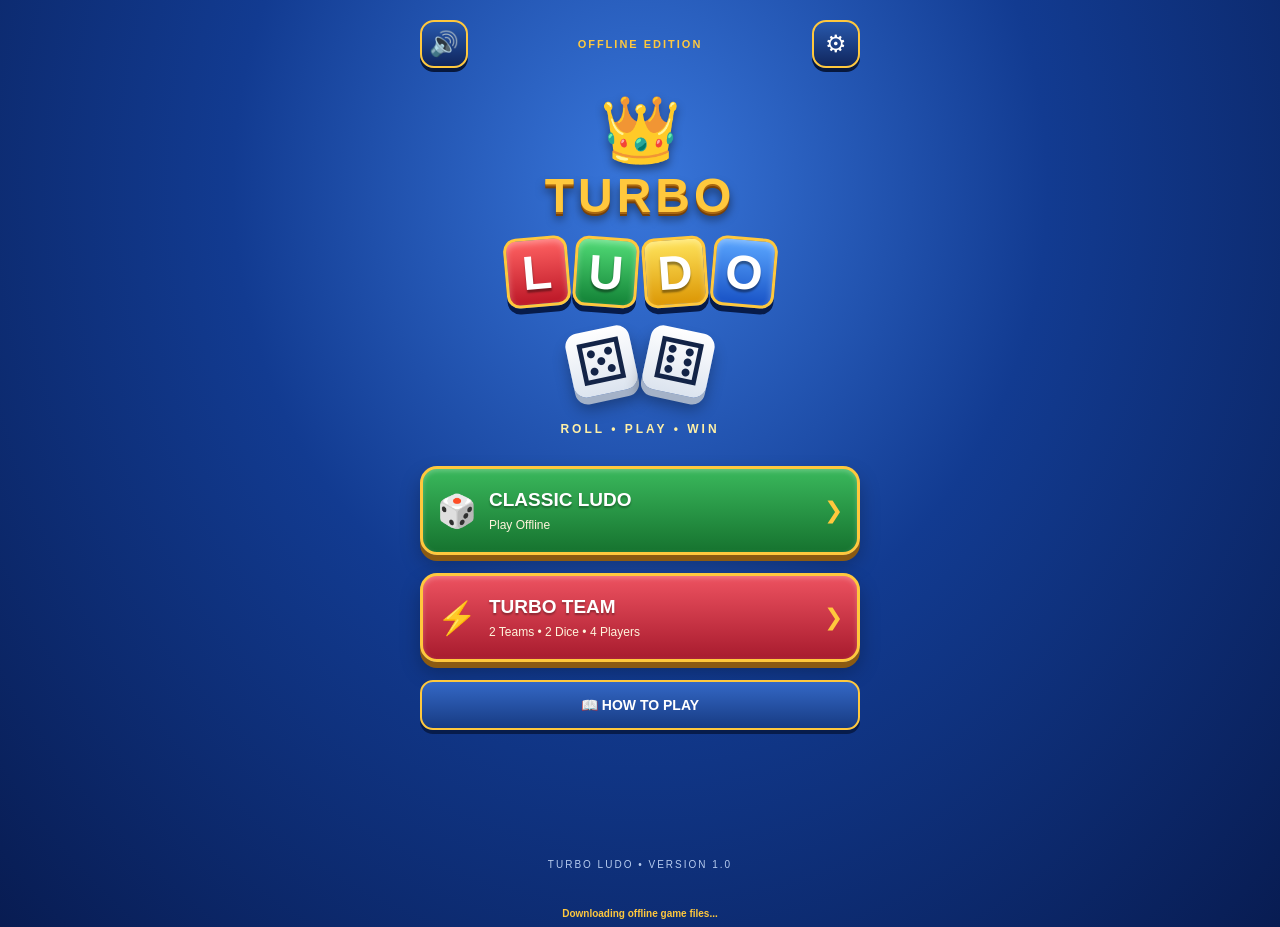
==== index.html @ f400a8a0 "Add files via upload" ====
<!DOCTYPE html>
<html lang="en">
<head>
    <meta charset="UTF-8">
    <meta name="viewport"
          content="width=device-width, initial-scale=1.0">

    <meta name="theme-color" content="#123b91">
    <meta name="apple-mobile-web-app-capable" content="yes">

    <title>Turbo Ludo</title>

    <link rel="stylesheet" href="style.css">
    <link rel="manifest" href="manifest.json">
</head>

<body>

<main class="app">

    <header class="top-bar">

        <button class="icon-button"
                id="soundButton"
                onclick="toggleSound()">
            🔊
        </button>

        <span class="offline-label">
            OFFLINE EDITION
        </span>

        <button class="icon-button"
                onclick="openSettings()">
            ⚙
        </button>

    </header>

    <section class="hero">

        <div class="crown">👑</div>

        <h1 class="turbo-title">TURBO</h1>

        <div class="ludo-logo">
            <span class="letter red">L</span>
            <span class="letter green">U</span>
            <span class="letter yellow">D</span>
            <span class="letter blue">O</span>
        </div>

        <div class="logo-dice">
            <span class="dice dice-one">⚄</span>
            <span class="dice dice-two">⚅</span>
        </div>

        <p class="slogan">ROLL • PLAY • WIN</p>

    </section>

    <section class="menu">

        <button class="game-button classic-button"
                onclick="startGame('classic')">

            <span class="game-icon">🎲</span>

            <span class="button-text">
                <strong>CLASSIC LUDO</strong>
                <small>Play Offline</small>
            </span>

            <span class="arrow">❯</span>

        </button>

        <button class="game-button turbo-button"
                onclick="startGame('turbo')">

            <span class="game-icon">⚡</span>

            <span class="button-text">
                <strong>TURBO TEAM</strong>
                <small>2 Teams • 2 Dice • 4 Players</small>
            </span>

            <span class="arrow">❯</span>

        </button>

        <button class="rules-button"
                onclick="showRules()">
            📖 HOW TO PLAY
        </button>

    </section>

    <footer>
        TURBO LUDO • VERSION 1.0
    </footer>

</main>

<dialog id="settingsDialog">

    <h2>SETTINGS</h2>

    <label class="setting-row">
        Sound Effects
        <input type="checkbox" id="soundSetting">
    </label>

    <label class="setting-row">
        Animations
        <input type="checkbox" id="animationSetting">
    </label>

    <button class="rules-button"
            onclick="saveSettings()">
        SAVE & CLOSE
    </button>

</dialog>

<dialog id="modeDialog">

    <h2 id="modeTitle"></h2>

    <p id="modeDescription"></p>

    <button class="rules-button"
            onclick="closeMode()">
        BACK
    </button>

</dialog>

<dialog id="rulesDialog">

    <h2>HOW TO PLAY</h2>

    <h3>Classic Ludo</h3>

    <p>
        Traditional Ludo with one dice
        and local multiplayer.
    </p>

    <h3>Turbo Team Ludo</h3>

    <p>
        Four players, two teams and two dice.
        Includes Luck Roll, Gift Tokens,
        Home Blockades, Capture to Finish,
        Lucky Spin and Turbo Mode.
    </p>

    <button class="rules-button"
            onclick="document.getElementById(
                'rulesDialog').close()">
        CLOSE
    </button>

</dialog>

<script src="app.js"></script>

<script src="pwa.js"></script>

</body>
</html>
---- style.css ----
* {
    margin: 0;
    padding: 0;
    box-sizing: border-box;
}

:root {
    --gold: #ffc83d;
    --light-gold: #fff0a6;
    --royal-blue: #123b91;
    --dark-blue: #081c52;
}

body {
    font-family: Arial, sans-serif;
    color: white;
    min-height: 100dvh;

    background: radial-gradient(
        ellipse at 50% 20%,
        #3977dc,
        #123b91 45%,
        #081c52 100%
    );
}

.app {
    width: 100%;
    max-width: 480px;
    min-height: 100dvh;
    margin: auto;
    padding: 20px;
    display: flex;
    flex-direction: column;
}

.top-bar {
    display: flex;
    align-items: center;
    justify-content: space-between;
}

.offline-label {
    font-size: 11px;
    font-weight: bold;
    letter-spacing: 2px;
    color: var(--gold);
}

button {
    font-family: inherit;
    color: white;
    cursor: pointer;
    -webkit-tap-highlight-color: transparent;
    transition: transform 0.15s;
}

button:active {
    transform: scale(0.95);
}

.icon-button {
    width: 48px;
    height: 48px;
    font-size: 24px;
    border-radius: 14px;
    border: 2px solid var(--gold);

    background: linear-gradient(
        #2859ad,
        #10265d
    );

    box-shadow: 0 4px 0 #07183d;
}

.hero {
    text-align: center;
    padding: 24px 0 30px;
}

.crown {
    font-size: 65px;
    filter: drop-shadow(0 5px 5px #0006);
}

.turbo-title {
    font-size: 48px;
    font-weight: 900;
    color: var(--gold);
    letter-spacing: 4px;

    text-shadow:
        0 2px 0 #aa6812,
        0 4px 0 #794208,
        0 7px 10px #0008;
}

.ludo-logo {
    display: flex;
    justify-content: center;
    gap: 5px;
    margin: 14px 0 22px;
}

.letter {
    width: 64px;
    height: 70px;
    display: grid;
    place-items: center;
    border: 3px solid var(--gold);
    border-radius: 13px;
    font-size: 48px;
    font-weight: 900;

    box-shadow:
        0 6px 0 #071b49,
        inset 0 3px 6px #ffffff50;

    text-shadow: 0 3px 2px #0006;
}

.red {
    background: linear-gradient(
        #ff6262,
        #bc1727
    );

    transform: rotate(-5deg);
}

.green {
    background: linear-gradient(
        #51db76,
        #138337
    );

    transform: rotate(4deg);
}

.yellow {
    background: linear-gradient(
        #ffe45c,
        #dc9705
    );

    transform: rotate(-4deg);
}

.blue {
    background: linear-gradient(
        #5aa6ff,
        #1852c5
    );

    transform: rotate(5deg);
}

.logo-dice {
    display: flex;
    justify-content: center;
    gap: 12px;
    margin: 15px 0;
}

.dice {
    width: 65px;
    height: 65px;
    display: grid;
    place-items: center;
    border-radius: 13px;
    font-size: 58px;
    line-height: 1;
    color: #132447;

    background: linear-gradient(
        #ffffff,
        #dce4ef
    );

    box-shadow:
        0 7px 0 #a4b2c8,
        0 12px 16px #0005;
}

.dice-one {
    transform: rotate(-12deg);
}

.dice-two {
    transform: rotate(12deg);
}

.slogan {
    color: var(--light-gold);
    font-size: 12px;
    font-weight: bold;
    letter-spacing: 3px;
    margin-top: 28px;
}

.menu {
    display: flex;
    flex-direction: column;
    gap: 18px;
}

.game-button {
    display: flex;
    align-items: center;
    gap: 12px;
    padding: 20px 14px;
    border: 3px solid var(--gold);
    border-radius: 17px;
    text-align: left;

    box-shadow:
        0 6px 0 #8b5a12,
        0 10px 20px #0004,
        inset 0 2px 5px #ffffff40;
}

.classic-button {
    background: linear-gradient(
        #3ab85c,
        #16732f
    );
}

.turbo-button {
    background: linear-gradient(
        #ed5260,
        #a81b2e
    );
}

.game-icon {
    font-size: 32px;
}

.button-text {
    flex: 1;
}

.button-text strong {
    display: block;
    font-size: 19px;
    font-weight: 900;
    text-shadow: 0 2px 2px #0005;
}

.button-text small {
    display: block;
    font-size: 12px;
    margin-top: 7px;
    color: #fff4dc;
}

.arrow {
    font-size: 23px;
    color: var(--gold);
}

.rules-button {
    width: 100%;
    padding: 15px;
    border: 2px solid var(--gold);
    border-radius: 13px;
    font-weight: bold;
    font-size: 14px;

    background: linear-gradient(
        #3468c6,
        #173b83
    );

    box-shadow: 0 4px 0 #071c4b;
}

footer {
    margin-top: auto;
    padding-top: 35px;
    padding-bottom: 10px;
    text-align: center;
    font-size: 10px;
    letter-spacing: 2px;
    color: #b6cbef;
}

dialog {
    position: fixed;
    inset: 0;
    margin: auto;
    width: min(90%, 380px);
    padding: 24px;
    border: 3px solid var(--gold);
    border-radius: 20px;
    background: #123b91;
    color: white;
}

dialog::backdrop {
    background: #000b;
}

dialog h2 {
    text-align: center;
    color: var(--gold);
    margin-bottom: 24px;
}

dialog h3 {
    color: var(--gold);
    margin: 15px 0 8px;
}

dialog p {
    line-height: 1.6;
    font-size: 14px;
    margin-bottom: 20px;
}

.setting-row {
    display: flex;
    align-items: center;
    justify-content: space-between;
    padding: 20px 0;
}

input[type="checkbox"] {
    width: 23px;
    height: 23px;
    accent-color: var(--gold);
}

/* Dice Animation */

@keyframes floatDice {

    0%, 100% {
        translate: 0 0;
    }

    50% {
        translate: 0 -7px;
    }
}

.dice {
    animation: floatDice 2s ease-in-out infinite;
}

.dice-two {
    animation-delay: 0.4s;
}

.no-animations * {
    animation: none !important;
    transition: none !important;
}

/* Laptop and smaller screen layout */

@media (max-height: 800px) {

    .hero {
        padding: 12px 0 20px;
    }

    .crown {
        font-size: 45px;
    }

    .turbo-title {
        font-size: 38px;
    }

    .letter {
        width: 53px;
        height: 58px;
        font-size: 38px;
    }

    .dice {
        width: 48px;
        height: 48px;
        font-size: 42px;
    }

    .slogan {
        margin-top: 18px;
    }

    .game-button {
        padding: 13px;
    }

    .menu {
        gap: 12px;
    }

    footer {
        padding-top: 18px;
    }
}

/* Short laptop screens */

@media (max-height: 650px) {

    .app {
        padding: 12px;
    }

    .hero {
        padding: 5px 0 15px;
    }

    .crown {
        font-size: 32px;
    }

    .turbo-title {
        font-size: 32px;
    }

    .ludo-logo {
        margin: 8px 0 12px;
    }

    .letter {
        width: 45px;
        height: 48px;
        font-size: 32px;
    }

    .logo-dice {
        margin: 8px 0;
    }

    .dice {
        width: 40px;
        height: 40px;
        font-size: 35px;
    }

    .slogan {
        margin-top: 12px;
        font-size: 10px;
    }

    .game-button {
        padding: 10px;
    }

    .game-icon {
        font-size: 25px;
    }

    .button-text strong {
        font-size: 16px;
    }

    .rules-button {
        padding: 10px;
    }

    .icon-button {
        width: 40px;
        height: 40px;
        font-size: 20px;
    }
}

/* Small mobile phones */

@media (max-width: 360px) {

    .letter {
        width: 50px;
        height: 55px;
        font-size: 36px;
    }

    .button-text strong {
        font-size: 16px;
    }

    .app {
        padding: 14px;
    }
}
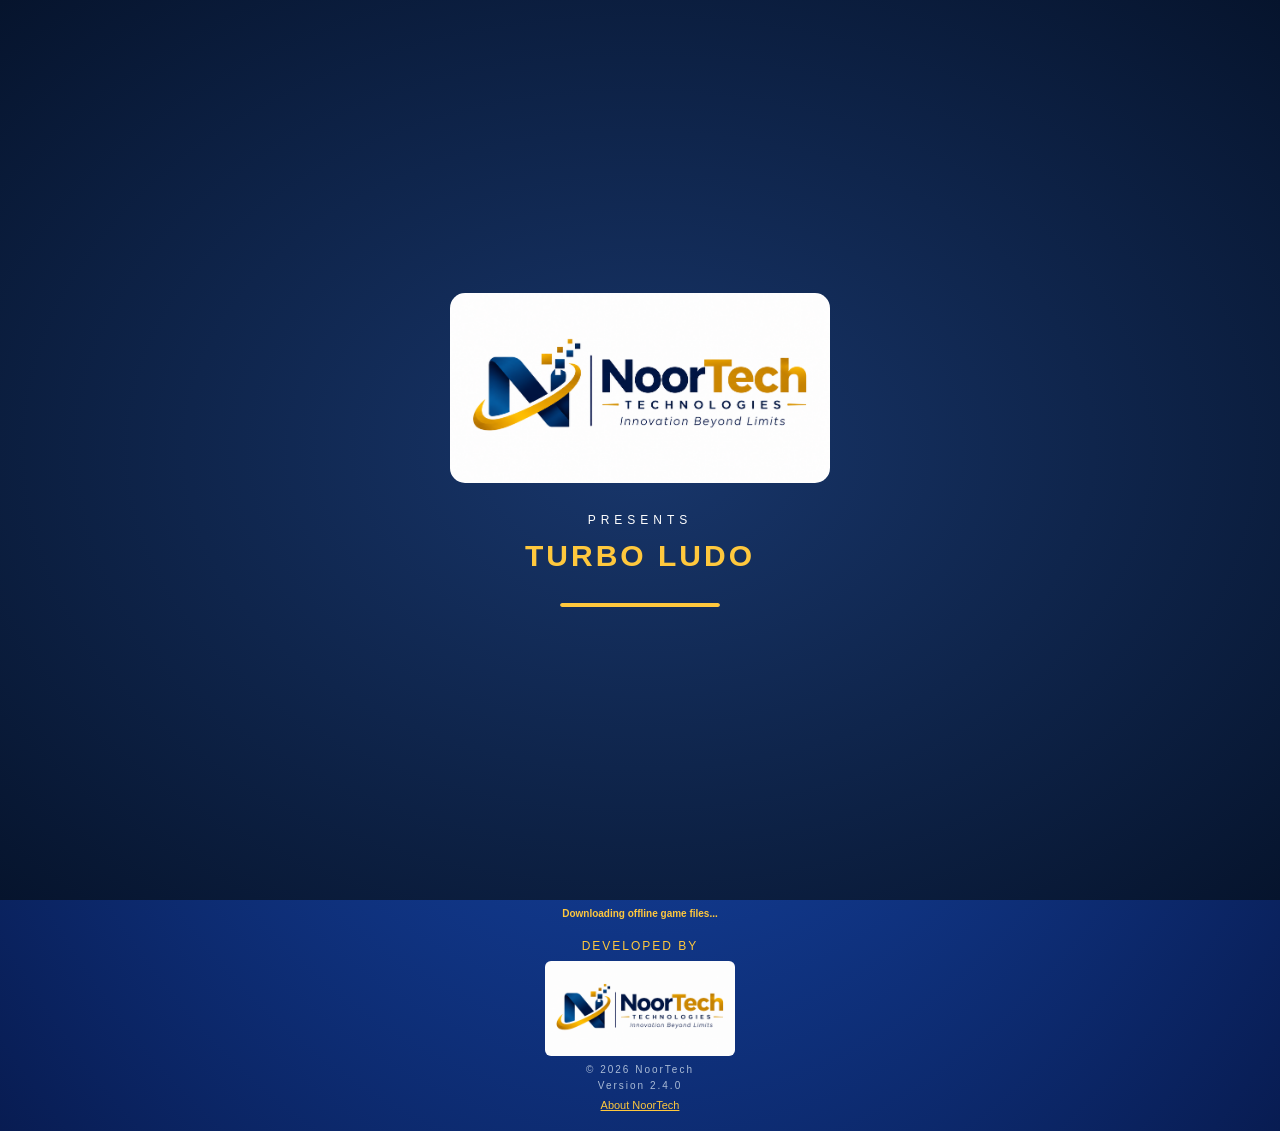
==== commit a09f06cb: "Add files via upload" ====
--- a/index.html
+++ b/index.html
@@ -13,6 +13,7 @@
 
     <link rel="stylesheet" href="style.css">
     <link rel="manifest" href="manifest.json">
+    <link rel="stylesheet" href="branding.css">
 </head>
 
 <body>
@@ -169,5 +170,7 @@
 
 <script src="pwa.js"></script>
 
+<script src="branding.js"></script>
+
 </body>
 </html>
--- a/branding.css
+++ b/branding.css
@@ -0,0 +1,193 @@
+/* =====================================
+   NOORTECH BRANDING
+   TURBO LUDO V2.4
+===================================== */
+
+#noortech-splash {
+    position: fixed;
+    inset: 0;
+    z-index: 999999;
+    background: radial-gradient(
+        ellipse at center,
+        #18366b,
+        #06142d
+    );
+    display: flex;
+    flex-direction: column;
+    align-items: center;
+    justify-content: center;
+    padding: 25px;
+    box-sizing: border-box;
+    transition: opacity .5s ease;
+}
+
+#noortech-splash.hide {
+    opacity: 0;
+    pointer-events: none;
+}
+
+.noortech-splash-logo {
+    width: min(85%, 380px);
+    border-radius: 15px;
+    animation: noorLogoEnter .8s ease both;
+}
+
+.noortech-presents {
+    margin-top: 30px;
+    color: #ffffff;
+    font-size: 12px;
+    letter-spacing: 5px;
+}
+
+.noortech-game-title {
+    color: #ffc83d;
+    font-size: 30px;
+    font-weight: 900;
+    letter-spacing: 3px;
+    margin-top: 12px;
+}
+
+.noortech-loading {
+    width: 160px;
+    height: 4px;
+    background: #ffffff25;
+    border-radius: 10px;
+    overflow: hidden;
+    margin-top: 30px;
+}
+
+.noortech-loading-bar {
+    height: 100%;
+    background: #ffc83d;
+    border-radius: 10px;
+    animation: noorLoading 1.8s linear both;
+}
+
+.noortech-footer {
+    text-align: center;
+    padding: 12px 5px;
+    color: #ffc83d;
+    font-size: 12px;
+}
+
+.noortech-footer img {
+    display: block;
+    width: 190px;
+    max-width: 80%;
+    margin: 8px auto;
+    border-radius: 6px;
+}
+
+.noortech-footer small {
+    display: block;
+    color: #aabbd6;
+    font-size: 10px;
+    margin-top: 5px;
+}
+
+.noortech-about-button {
+    border: 0;
+    background: transparent;
+    color: #ffc83d;
+    font-size: 11px;
+    cursor: pointer;
+    padding: 8px;
+    text-decoration: underline;
+}
+
+.noortech-game-credit {
+    color: #ffc83d;
+    text-align: center;
+    font-size: 9px;
+    letter-spacing: 1px;
+    padding: 2px;
+    line-height: 12px;
+    opacity: .8;
+}
+
+.noortech-about {
+    position: fixed;
+    inset: 0;
+    background: #000b;
+    z-index: 999998;
+    display: flex;
+    align-items: center;
+    justify-content: center;
+    padding: 20px;
+}
+
+.noortech-about-card {
+    width: 100%;
+    max-width: 350px;
+    max-height: 85dvh;
+    overflow-y: auto;
+    background: #10265d;
+    border: 2px solid #ffc83d;
+    border-radius: 20px;
+    padding: 22px;
+    box-sizing: border-box;
+    color: white;
+    text-align: center;
+    box-shadow: 0 15px 50px #0008;
+}
+
+.noortech-about-card img {
+    width: 100%;
+    border-radius: 8px;
+}
+
+.noortech-about-card h2 {
+    color: #ffc83d;
+    margin: 18px 0;
+}
+
+.noortech-about-card p {
+    font-size: 13px;
+    line-height: 1.7;
+    margin: 8px 0;
+}
+
+.noortech-about-card button {
+    width: 100%;
+    padding: 12px;
+    background: #ffc83d;
+    color: #10265d;
+    border: none;
+    border-radius: 10px;
+    font-weight: bold;
+    margin-top: 15px;
+    cursor: pointer;
+}
+
+@keyframes noorLogoEnter {
+    from {
+        opacity: 0;
+        transform: scale(.85);
+    }
+
+    to {
+        opacity: 1;
+        transform: scale(1);
+    }
+}
+
+@keyframes noorLoading {
+    from {
+        width: 0%;
+    }
+
+    to {
+        width: 100%;
+    }
+}
+
+@media (prefers-reduced-motion: reduce) {
+    .noortech-splash-logo,
+    .noortech-loading-bar {
+        animation: none;
+    }
+
+    .noortech-loading-bar {
+        width: 100%;
+    }
+}
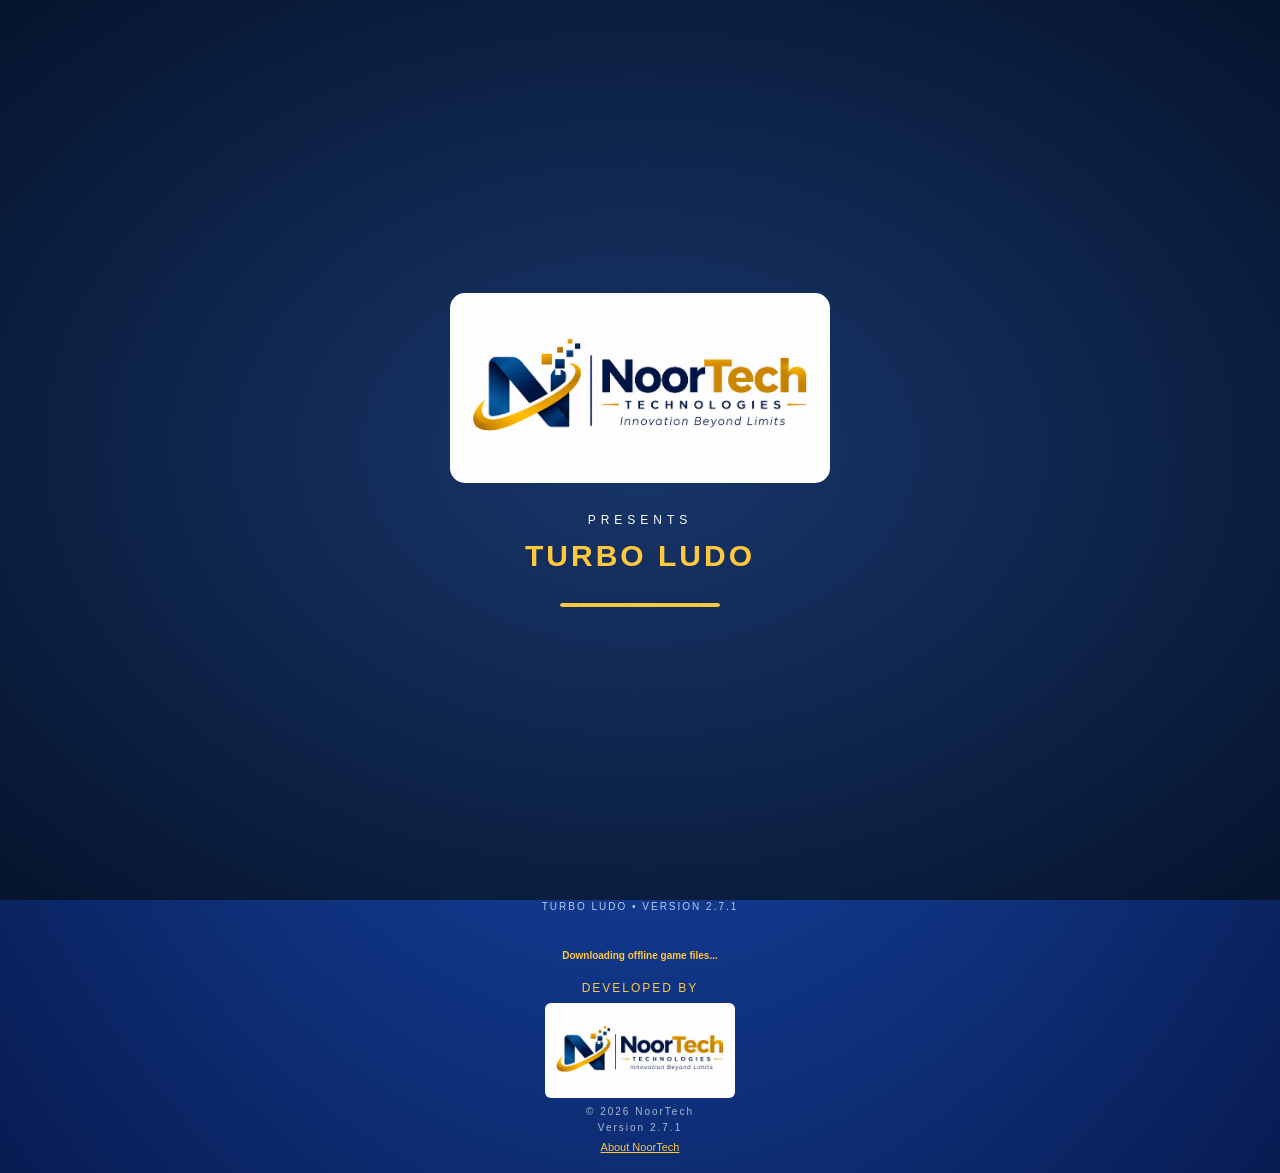
==== commit 3e38fe07: "Add files via upload" ====
--- a/index.html
+++ b/index.html
@@ -1,19 +1,21 @@
-
 <!DOCTYPE html>
 <html lang="en">
 <head>
+
     <meta charset="UTF-8">
     <meta name="viewport"
           content="width=device-width, initial-scale=1.0">
-
     <meta name="theme-color" content="#123b91">
-    <meta name="apple-mobile-web-app-capable" content="yes">
+    <meta name="apple-mobile-web-app-capable"
+          content="yes">
 
     <title>Turbo Ludo</title>
 
     <link rel="stylesheet" href="style.css">
     <link rel="manifest" href="manifest.json">
     <link rel="stylesheet" href="branding.css">
+    <link rel="stylesheet" href="preferences.css">
+
 </head>
 
 <body>
@@ -92,43 +94,34 @@
         </button>
 
         <button class="rules-button"
+                onclick="playSound(); window.location.href='history.html'">
+
+            🏆 HISTORY & STATISTICS
+
+        </button>
+
+        <button class="rules-button"
                 onclick="showRules()">
+
             📖 HOW TO PLAY
+
         </button>
 
     </section>
 
     <footer>
-        TURBO LUDO • VERSION 1.0
+        TURBO LUDO • VERSION 2.7.1
     </footer>
 
 </main>
 
 <dialog id="settingsDialog">
-
     <h2>SETTINGS</h2>
-
-    <label class="setting-row">
-        Sound Effects
-        <input type="checkbox" id="soundSetting">
-    </label>
-
-    <label class="setting-row">
-        Animations
-        <input type="checkbox" id="animationSetting">
-    </label>
-
-    <button class="rules-button"
-            onclick="saveSettings()">
-        SAVE & CLOSE
-    </button>
-
 </dialog>
 
 <dialog id="modeDialog">
 
     <h2 id="modeTitle"></h2>
-
     <p id="modeDescription"></p>
 
     <button class="rules-button"
@@ -166,11 +159,15 @@
 
 </dialog>
 
+<script src="preferences.js"></script>
 <script src="app.js"></script>
 
+<script>
+    initializePreferences();
+</script>
+
 <script src="pwa.js"></script>
-
 <script src="branding.js"></script>
 
 </body>
-</html>
+</html>
--- a/preferences.css
+++ b/preferences.css
@@ -0,0 +1,230 @@
+/* TURBO LUDO V2.7.1 */
+/* ADVANCED SETTINGS */
+
+#settingsDialog {
+
+    position: fixed;
+    inset: 0;
+    margin: auto;
+
+    width: min(92vw, 400px);
+    max-height: 88dvh;
+
+    overflow-y: auto;
+
+    padding: 20px;
+
+    border: 2px solid #ffc83d;
+    border-radius: 20px;
+
+    background: linear-gradient(
+        145deg,
+        #193b85,
+        #07132e
+    );
+
+    color: white;
+
+    box-sizing: border-box;
+
+}
+
+#settingsDialog::backdrop {
+
+    background: #000c;
+    backdrop-filter: blur(5px);
+
+}
+
+#settingsDialog h2 {
+
+    color: #ffc83d;
+    text-align: center;
+    font-size: 21px;
+
+    margin-bottom: 20px;
+
+}
+
+#settingsDialog h3 {
+
+    color: #ffc83d;
+
+    font-size: 12px;
+    letter-spacing: 1px;
+
+    margin: 20px 0 10px;
+
+}
+
+.advanced-setting-row {
+
+    display: flex;
+
+    align-items: center;
+    justify-content: space-between;
+
+    padding: 12px 0;
+
+    border-bottom: 1px solid #ffffff12;
+
+    font-size: 13px;
+
+}
+
+.advanced-setting-row input {
+
+    appearance: none;
+
+    position: relative;
+
+    width: 44px;
+    height: 25px;
+
+    border-radius: 20px;
+
+    background: #64748b;
+
+    cursor: pointer;
+
+    transition: background .2s;
+
+}
+
+.advanced-setting-row input::after {
+
+    content: "";
+
+    position: absolute;
+
+    top: 3px;
+    left: 3px;
+
+    width: 19px;
+    height: 19px;
+
+    background: white;
+
+    border-radius: 50%;
+
+    transition: transform .2s;
+
+}
+
+.advanced-setting-row input:checked {
+
+    background: #21a65b;
+
+}
+
+.advanced-setting-row input:checked::after {
+
+    transform: translateX(19px);
+
+}
+
+.volume-heading {
+
+    display: flex;
+    justify-content: space-between;
+
+    font-size: 13px;
+
+    margin: 20px 0 10px;
+
+}
+
+#volumeValue {
+
+    color: #ffc83d;
+
+}
+
+#volumeSetting {
+
+    width: 100%;
+
+    accent-color: #ffc83d;
+
+}
+
+.speed-label {
+
+    display: block;
+
+    font-size: 13px;
+
+    margin: 18px 0;
+
+}
+
+#speedSetting {
+
+    display: block;
+
+    width: 100%;
+
+    margin-top: 10px;
+    padding: 12px;
+
+    background: #10265d;
+
+    border: 1px solid #ffc83d;
+
+    border-radius: 10px;
+
+    color: white;
+
+    font-size: 14px;
+
+}
+
+.advanced-save,
+.advanced-secondary {
+
+    width: 100%;
+
+    padding: 13px;
+
+    margin-top: 10px;
+
+    border: 1px solid #ffc83d;
+
+    border-radius: 10px;
+
+    font-size: 12px;
+    font-weight: bold;
+
+    cursor: pointer;
+
+}
+
+.advanced-save {
+
+    background: #ffc83d;
+
+    color: #10265d;
+
+}
+
+.advanced-secondary {
+
+    background: transparent;
+
+    color: #ffc83d;
+
+}
+
+.settings-brand {
+
+    margin-top: 18px;
+
+    text-align: center;
+
+    color: #ffc83d;
+
+    font-size: 9px;
+
+    letter-spacing: 1px;
+
+}
